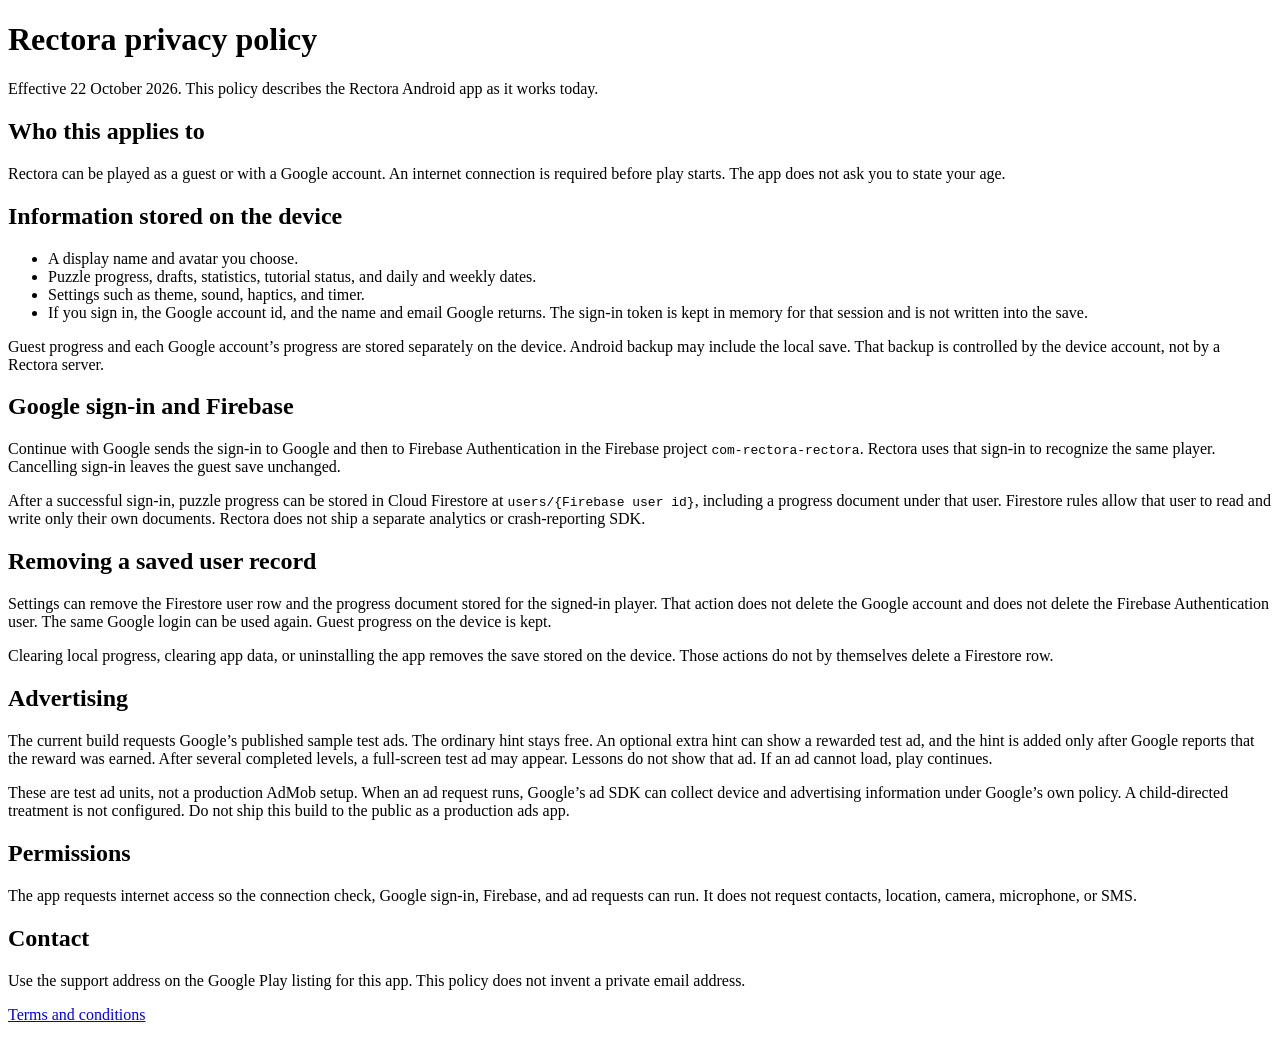
==== hosting/privacy.html @ ac907487 "GAME BUILD COMPLETED WITH FIREBASE AND TUTORIAL GUIDE" ====
<!DOCTYPE html>
<html lang="en">
<head>
  <meta charset="utf-8">
  <meta name="viewport" content="width=device-width, initial-scale=1">
  <title>Rectora privacy policy</title>
  <link rel="stylesheet" href="/site.css">
</head>
<body>
  <main>
    <h1>Rectora privacy policy</h1>
    <p>Effective 22 October 2026. This policy describes the Rectora Android app as it works today.</p>

    <h2>Who this applies to</h2>
    <p>Rectora can be played as a guest or with a Google account. An internet connection is required before play starts. The app does not ask you to state your age.</p>

    <h2>Information stored on the device</h2>
    <ul>
      <li>A display name and avatar you choose.</li>
      <li>Puzzle progress, drafts, statistics, tutorial status, and daily and weekly dates.</li>
      <li>Settings such as theme, sound, haptics, and timer.</li>
      <li>If you sign in, the Google account id, and the name and email Google returns. The sign-in token is kept in memory for that session and is not written into the save.</li>
    </ul>
    <p>Guest progress and each Google account’s progress are stored separately on the device. Android backup may include the local save. That backup is controlled by the device account, not by a Rectora server.</p>

    <h2>Google sign-in and Firebase</h2>
    <p>Continue with Google sends the sign-in to Google and then to Firebase Authentication in the Firebase project <code>com-rectora-rectora</code>. Rectora uses that sign-in to recognize the same player. Cancelling sign-in leaves the guest save unchanged.</p>
    <p>After a successful sign-in, puzzle progress can be stored in Cloud Firestore at <code>users/{Firebase user id}</code>, including a progress document under that user. Firestore rules allow that user to read and write only their own documents. Rectora does not ship a separate analytics or crash-reporting SDK.</p>

    <h2>Removing a saved user record</h2>
    <p>Settings can remove the Firestore user row and the progress document stored for the signed-in player. That action does not delete the Google account and does not delete the Firebase Authentication user. The same Google login can be used again. Guest progress on the device is kept.</p>
    <p>Clearing local progress, clearing app data, or uninstalling the app removes the save stored on the device. Those actions do not by themselves delete a Firestore row.</p>

    <h2>Advertising</h2>
    <p>The current build requests Google’s published sample test ads. The ordinary hint stays free. An optional extra hint can show a rewarded test ad, and the hint is added only after Google reports that the reward was earned. After several completed levels, a full-screen test ad may appear. Lessons do not show that ad. If an ad cannot load, play continues.</p>
    <p>These are test ad units, not a production AdMob setup. When an ad request runs, Google’s ad SDK can collect device and advertising information under Google’s own policy. A child-directed treatment is not configured. Do not ship this build to the public as a production ads app.</p>

    <h2>Permissions</h2>
    <p>The app requests internet access so the connection check, Google sign-in, Firebase, and ad requests can run. It does not request contacts, location, camera, microphone, or SMS.</p>

    <h2>Contact</h2>
    <p>Use the support address on the Google Play listing for this app. This policy does not invent a private email address.</p>
    <p><a href="/terms">Terms and conditions</a></p>
  </main>
</body>
</html>
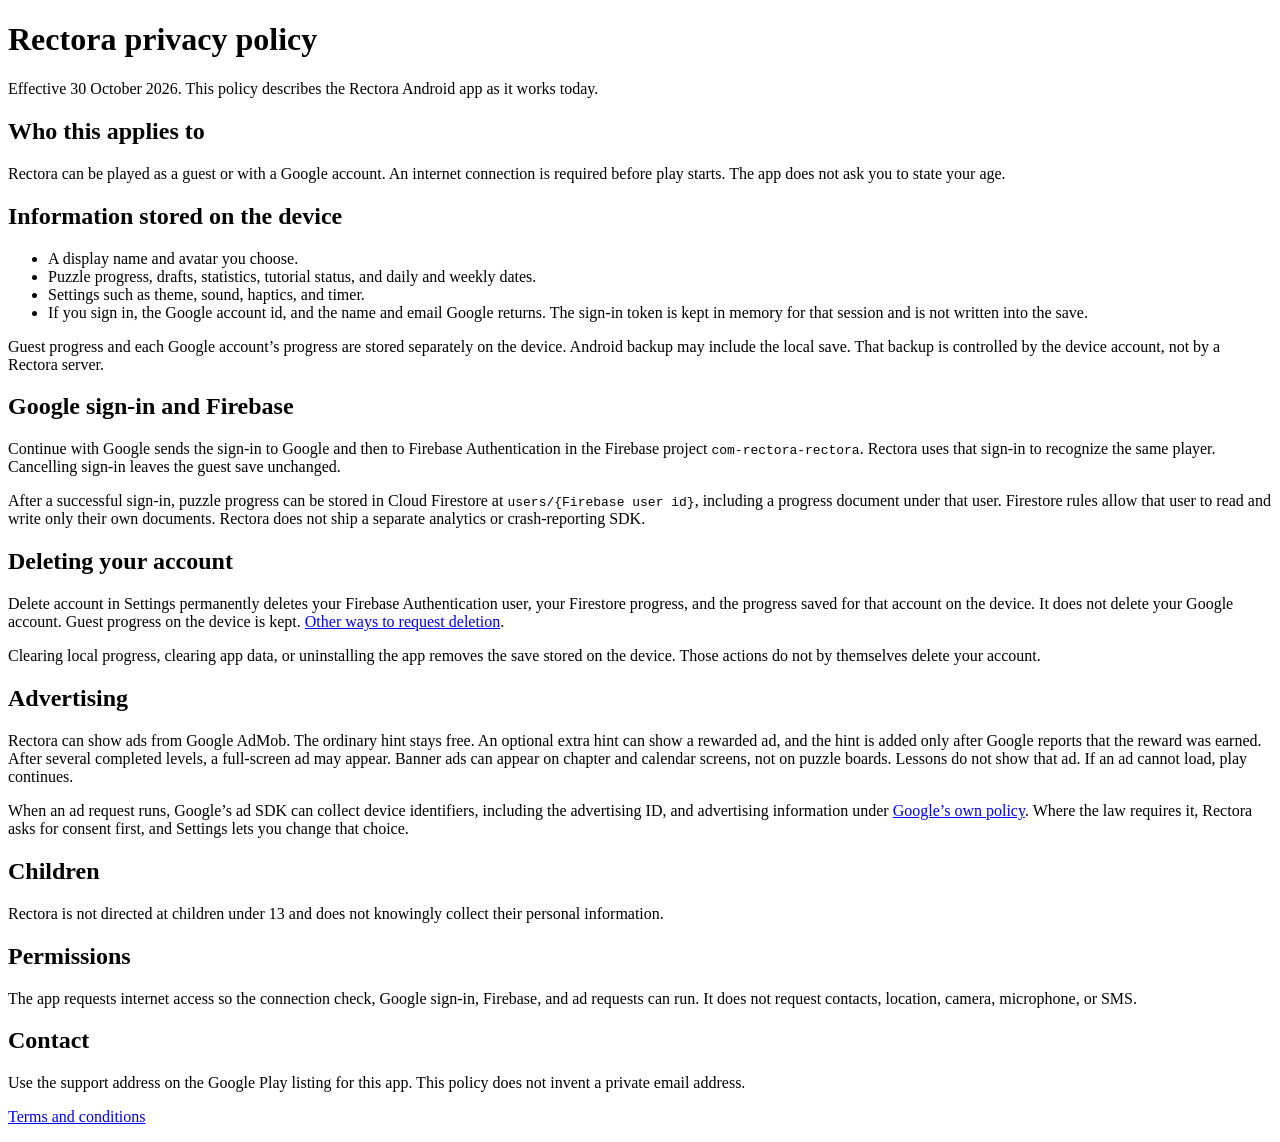
==== commit ee7d63e0: "updataed with play console" ====
--- a/hosting/privacy.html
+++ b/hosting/privacy.html
@@ -9,7 +9,7 @@
 <body>
   <main>
     <h1>Rectora privacy policy</h1>
-    <p>Effective 22 October 2026. This policy describes the Rectora Android app as it works today.</p>
+    <p>Effective 30 October 2026. This policy describes the Rectora Android app as it works today.</p>
 
     <h2>Who this applies to</h2>
     <p>Rectora can be played as a guest or with a Google account. An internet connection is required before play starts. The app does not ask you to state your age.</p>
@@ -27,13 +27,16 @@
     <p>Continue with Google sends the sign-in to Google and then to Firebase Authentication in the Firebase project <code>com-rectora-rectora</code>. Rectora uses that sign-in to recognize the same player. Cancelling sign-in leaves the guest save unchanged.</p>
     <p>After a successful sign-in, puzzle progress can be stored in Cloud Firestore at <code>users/{Firebase user id}</code>, including a progress document under that user. Firestore rules allow that user to read and write only their own documents. Rectora does not ship a separate analytics or crash-reporting SDK.</p>
 
-    <h2>Removing a saved user record</h2>
-    <p>Settings can remove the Firestore user row and the progress document stored for the signed-in player. That action does not delete the Google account and does not delete the Firebase Authentication user. The same Google login can be used again. Guest progress on the device is kept.</p>
-    <p>Clearing local progress, clearing app data, or uninstalling the app removes the save stored on the device. Those actions do not by themselves delete a Firestore row.</p>
+    <h2>Deleting your account</h2>
+    <p>Delete account in Settings permanently deletes your Firebase Authentication user, your Firestore progress, and the progress saved for that account on the device. It does not delete your Google account. Guest progress on the device is kept. <a href="/delete-account">Other ways to request deletion</a>.</p>
+    <p>Clearing local progress, clearing app data, or uninstalling the app removes the save stored on the device. Those actions do not by themselves delete your account.</p>
 
     <h2>Advertising</h2>
-    <p>The current build requests Google’s published sample test ads. The ordinary hint stays free. An optional extra hint can show a rewarded test ad, and the hint is added only after Google reports that the reward was earned. After several completed levels, a full-screen test ad may appear. Lessons do not show that ad. If an ad cannot load, play continues.</p>
-    <p>These are test ad units, not a production AdMob setup. When an ad request runs, Google’s ad SDK can collect device and advertising information under Google’s own policy. A child-directed treatment is not configured. Do not ship this build to the public as a production ads app.</p>
+    <p>Rectora can show ads from Google AdMob. The ordinary hint stays free. An optional extra hint can show a rewarded ad, and the hint is added only after Google reports that the reward was earned. After several completed levels, a full-screen ad may appear. Banner ads can appear on chapter and calendar screens, not on puzzle boards. Lessons do not show that ad. If an ad cannot load, play continues.</p>
+    <p>When an ad request runs, Google’s ad SDK can collect device identifiers, including the advertising ID, and advertising information under <a href="https://policies.google.com/technologies/partner-sites">Google’s own policy</a>. Where the law requires it, Rectora asks for consent first, and Settings lets you change that choice.</p>
+
+    <h2>Children</h2>
+    <p>Rectora is not directed at children under 13 and does not knowingly collect their personal information.</p>
 
     <h2>Permissions</h2>
     <p>The app requests internet access so the connection check, Google sign-in, Firebase, and ad requests can run. It does not request contacts, location, camera, microphone, or SMS.</p>
